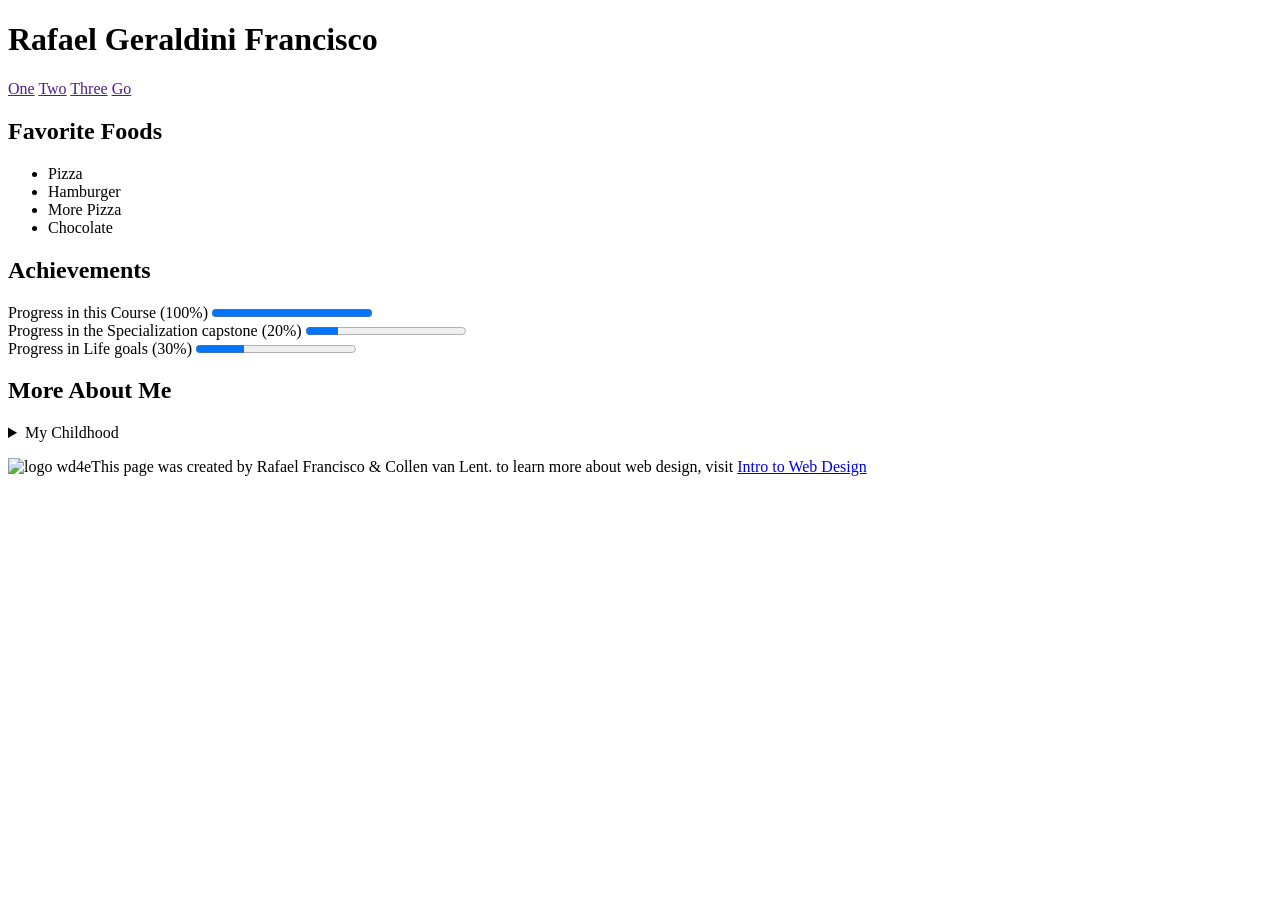
==== finalProject.html @ 980f9d77 "Add files via upload" ====
<!DOCTYPE html>
<html lang="en">
<head>
	<meta charset="utf-8">
	<title>Final Project</title>
</head>
<body>
<h1>Rafael Geraldini Francisco</h1>
<p><a href="">One</a> <a href="">Two</a> <a href="">Three</a> <a href="">Go</a></p>
<h2>Favorite Foods</h2>
<ul>
<li>Pizza</li>
<li>Hamburger</li>
<li>More Pizza</li>
<li>Chocolate</li>
</ul>
<h2>Achievements</h2>
<p><label for="pc">Progress in this Course (100%)</label>
<progress id="pc" value="100" max="100"> 100% </progress><br><label for="ps">Progress in the Specialization capstone (20%)</label>
<progress id="ps" value="20" max="100"> 20% </progress><br><label for="pl">Progress in Life goals (30%)</label>
<progress id="pl" value="30" max="100"> 30% </progress></p>
<h2>More About Me</h2>
<details>
  <summary>My Childhood</summary>
  <p>I grew up in Limeira, a small city in the 
southeast of Brazil. I still live here, it's a wonderful city</p>
</details>
<p><img src="http://www.intro-webdesign.com/images/newlogo.png" alt="logo wd4e" />This page was created by Rafael Francisco & Collen van Lent. to learn more about web design, visit <a href="http://www.intro-webdesign.com/">Intro to Web Design</a></p>
</body>
</html>
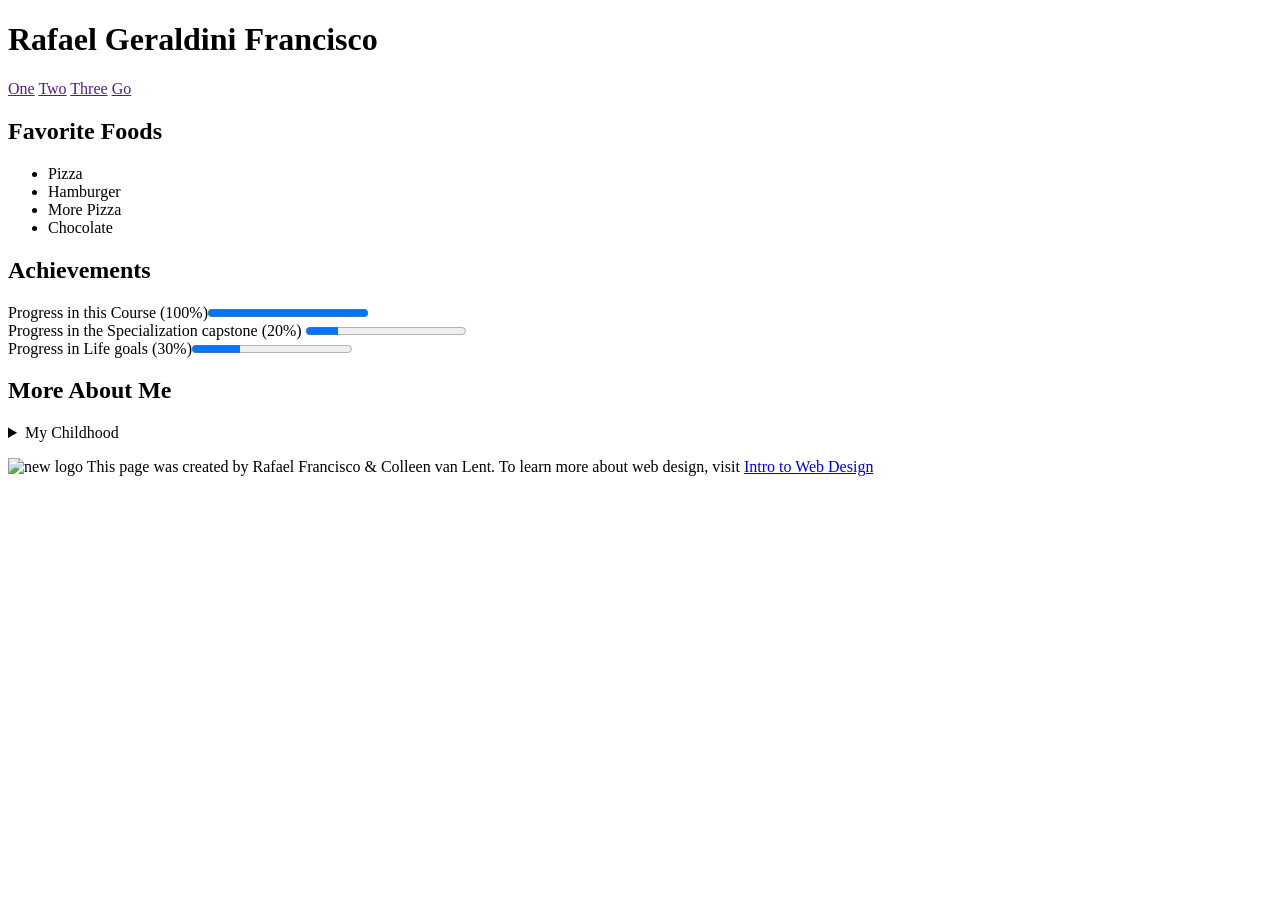
==== commit 414a11cd: "Rename finalProjectv2.html to finalProject.html" ====
--- a/finalProject.html
+++ b/finalProject.html
@@ -5,26 +5,45 @@
 	<title>Final Project</title>
 </head>
 <body>
-<h1>Rafael Geraldini Francisco</h1>
-<p><a href="">One</a> <a href="">Two</a> <a href="">Three</a> <a href="">Go</a></p>
-<h2>Favorite Foods</h2>
-<ul>
-<li>Pizza</li>
-<li>Hamburger</li>
-<li>More Pizza</li>
-<li>Chocolate</li>
-</ul>
-<h2>Achievements</h2>
-<p><label for="pc">Progress in this Course (100%)</label>
-<progress id="pc" value="100" max="100"> 100% </progress><br><label for="ps">Progress in the Specialization capstone (20%)</label>
-<progress id="ps" value="20" max="100"> 20% </progress><br><label for="pl">Progress in Life goals (30%)</label>
-<progress id="pl" value="30" max="100"> 30% </progress></p>
-<h2>More About Me</h2>
-<details>
-  <summary>My Childhood</summary>
-  <p>I grew up in Limeira, a small city in the 
-southeast of Brazil. I still live here, it's a wonderful city</p>
-</details>
-<p><img src="http://www.intro-webdesign.com/images/newlogo.png" alt="logo wd4e" />This page was created by Rafael Francisco & Collen van Lent. to learn more about web design, visit <a href="http://www.intro-webdesign.com/">Intro to Web Design</a></p>
+	<header>
+		<h1>Rafael Geraldini Francisco</h1>
+		<nav>
+			<a href="">One</a> 
+			<a href="">Two</a> 
+			<a href="">Three</a> 
+			<a href="">Go</a>
+		</nav>
+	<header>
+	<section>
+		<h2>Favorite Foods</h2>
+		<ul>
+			<li>Pizza</li>
+			<li>Hamburger</li>
+			<li>More Pizza</li>
+			<li>Chocolate</li>
+			</ul>
+	</section>
+	<section>
+		<h2>Achievements</h2>
+		<p>Progress in this Course (100%)<progress id="pc" value="100" max="100"> 100% </progress><br/>
+		Progress in the Specialization capstone (20%)
+		<progress id="ps" value="20" max="100"> 20% </progress><br/>
+		Progress in Life goals (30%)<progress id="pl" value="30" max="100"> 30% </progress></p>
+	</section>
+	<section>
+		<h2>More About Me</h2>
+		<details>
+  			<summary>My Childhood</summary>
+  			<p>I grew up in Limeira, a small city in the 
+			southeast of Brazil. I still live here, it's a wonderful city</p>
+		</details>
+	</section>
+<footer>
+<p>
+		<img src="http://www.intro-webdesign.com/images/newlogo.png" alt="new logo">
+		This page was created by Rafael Francisco &amp; Colleen van Lent. To learn more about web design, visit
+		<a href="http://www.intro-webdesign.com">Intro to Web Design</a>
+	</p>
+</footer>
 </body>
-</html>+</html>
